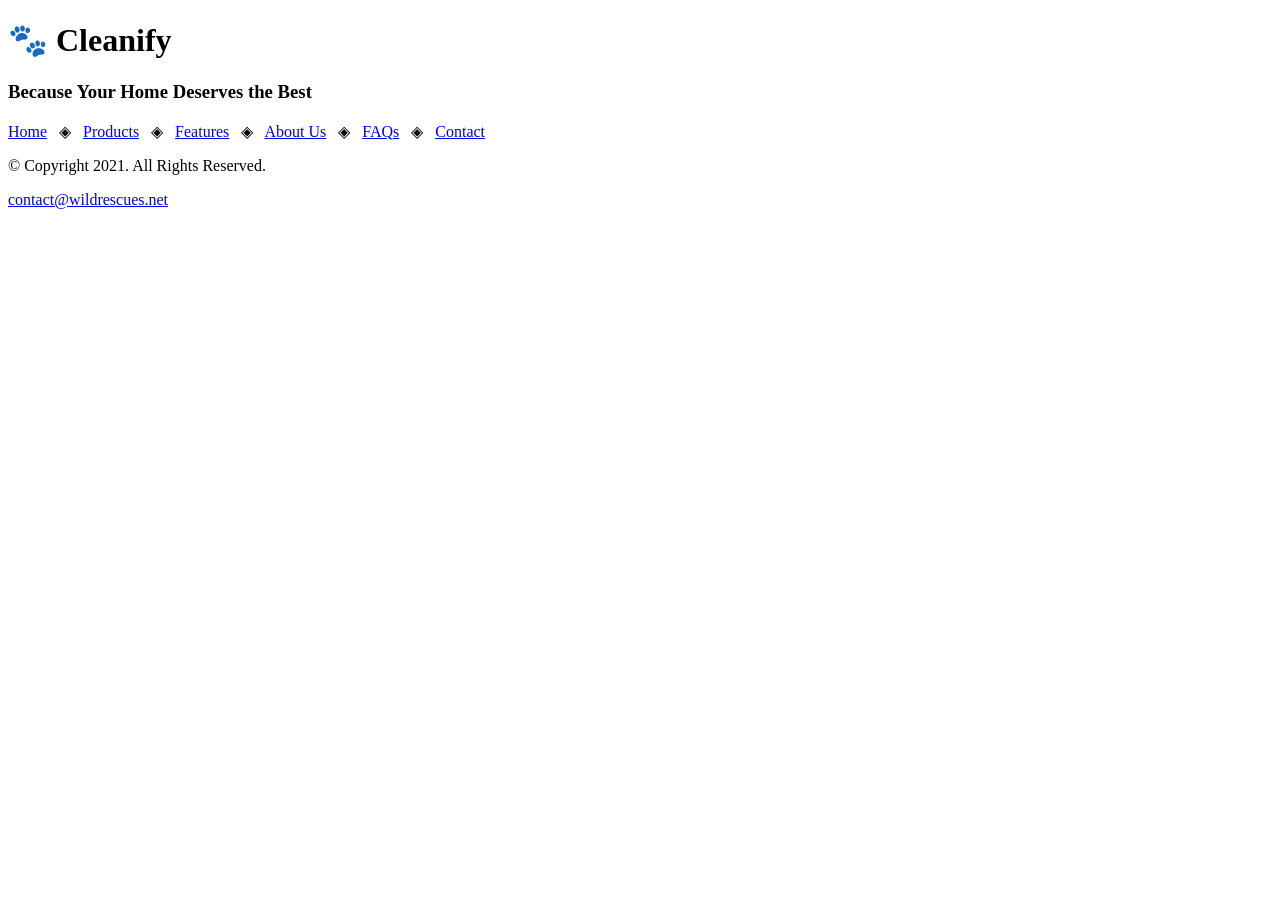
==== about.html @ 79caa927 "Created Basic Landing Pages" ====
<!DOCTYPE html>
<html lang="en">

<head>
    <meta charset="utf-8">
    <title>About Us</title>
    <!--
    Student Name: Pargat Singh
    File Name: about.html
    Date: 09/27/2024
    -->
</head>

<body>
    <header>
        <h1>&#128062; Cleanify</h1>
        <h3>Because Your Home Deserves the Best</h3>
    </header>

    <nav>
        <p>
            <a href="index.html">Home</a> &nbsp; &#9672; &nbsp;
            <a href="products.html">Products</a> &nbsp; &#9672; &nbsp;
            <a href="features.html">Features</a> &nbsp; &#9672; &nbsp;
            <a href="about.html">About Us</a> &nbsp; &#9672; &nbsp;
            <a href="faqs.html">FAQs</a> &nbsp; &#9672; &nbsp;
            <a href="contact.html">Contact</a>
        </p>
    </nav>

    <!-- Use the main area to add the main content to the webpage -->
    <main>
        <div></div>
    </main>

    <footer>
        <p>&copy; Copyright 2021. All Rights Reserved.</p>
        <p>
            <a href="mailto:contact@wildrescues.net">contact@wildrescues.net</a>
        </p>
    </footer>
</body>

</html>
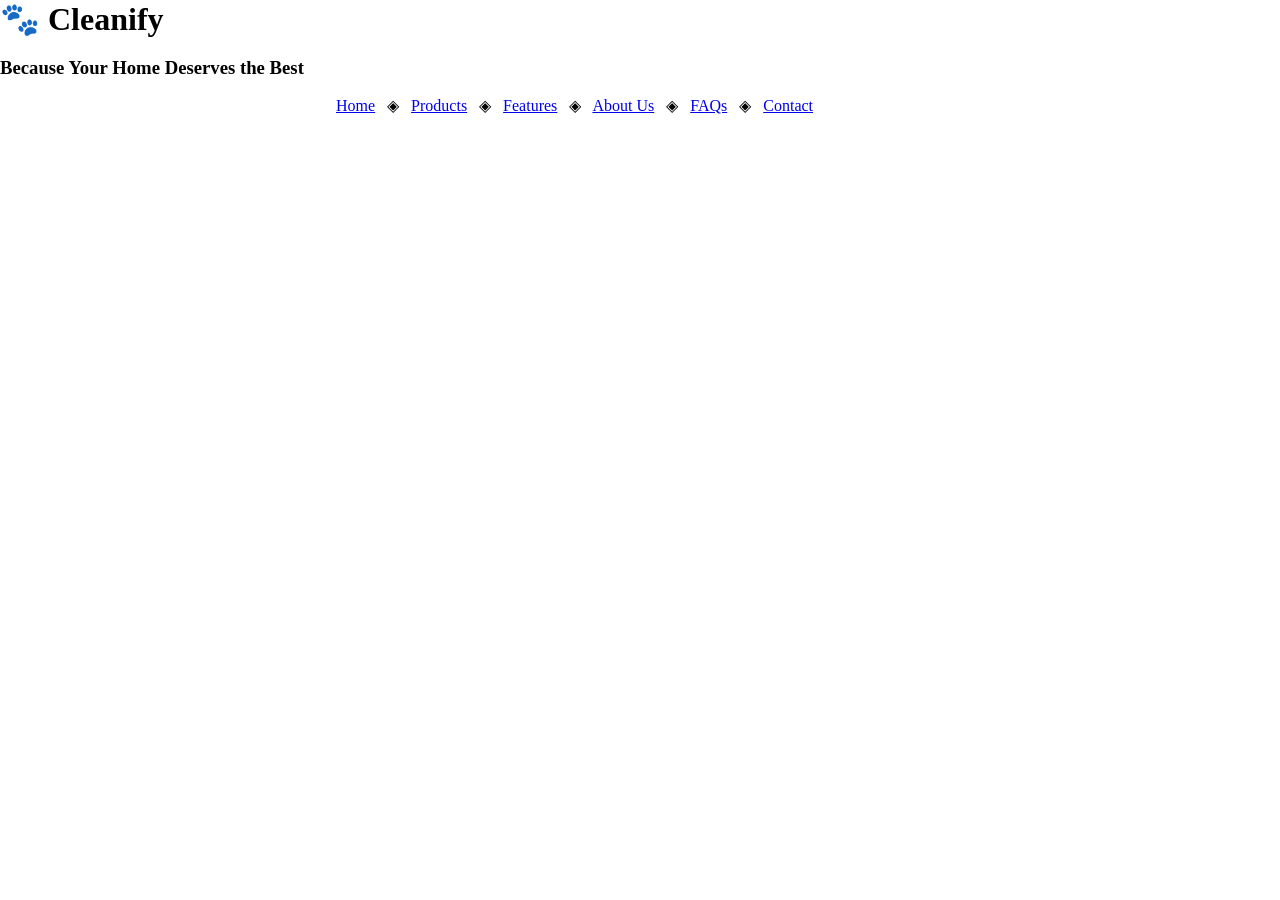
==== commit aa8c62a4: "week 5 update v2" ====
--- a/about.html
+++ b/about.html
@@ -4,6 +4,7 @@
 <head>
     <meta charset="utf-8">
     <title>About Us</title>
+    <link rel="stylesheet" href="css/style.css">
     <!--
     Student Name: Pargat Singh
     File Name: about.html
@@ -33,11 +34,10 @@
         <div></div>
     </main>
 
+    <!-- Use the footer area to add webpage footer content -->
     <footer>
         <p>&copy; Copyright 2021. All Rights Reserved.</p>
-        <p>
-            <a href="mailto:contact@wildrescues.net">contact@wildrescues.net</a>
-        </p>
+        <p><a href="mailto:forwardfitness@club.net">cleanify@vacuum.net</a></p>
     </footer>
 </body>
 
--- a/css/style.css
+++ b/css/style.css
@@ -0,0 +1,114 @@
+body, header, nav, main, footer, h1, div, img {
+    margin: 0;
+    padding: 0;
+    border: 0;
+}
+
+body {
+    background-color: #ffffff;
+}
+
+header {
+    float: left;
+    width: 25%;
+}
+
+nav {
+    float: right;
+    margin: 5em 3em 0 0;
+    width: 70%;
+}
+
+main {
+    clear: both;
+    background-color: #fff;
+    padding: 2%;
+    font-size: 1.25em;
+}
+
+nav ul {
+    list-style-type: none;
+    margin: 0;
+    text-align: right;
+}
+
+/* This css makes navigation bar list items bold and increases text size */
+nav li {
+    display: inline-block;
+    font-size: 1.75em;
+    font-family: Verdana, Arial, sans-serif;
+    font-weight: bold;
+}
+
+nav li a {
+    display: block;
+    color: #000000;
+    text-align: center;
+    padding: 0.5em 1em;
+    text-decoration: none;
+}
+
+img {
+    max-width: 100%;
+    display: block;
+}
+
+footer p {
+    font: 0.75em;
+    text-align: center;
+    color: #fff;
+    padding: 0 1em;
+}
+
+footer p a {
+    color: #fff;
+    text-decoration: none;
+}
+
+#weights,#cardio, #training {
+    width: 29%;
+    float: left;
+    margin: 0.2%;
+}
+
+#exercises {
+    clear: left;
+    border-top: 1px solid #000;
+    border-bottom: 1px solid #000;
+    background-color: #f2f2f2;
+    padding: 1% 2%;
+}
+
+#exercises dt {
+    font-weight: bold;
+}
+
+#exercises dd {
+    padding: 0.5% 1% 2% 0;
+}
+
+#contact {
+    text-align: center;
+}
+
+#contact a  {
+    color: #666600;
+    text-decoration: none;
+}
+
+.action {
+    font-size: 1.35em;
+    color:#666600;
+    font-weight: bold;
+}
+
+.external-link {
+    color: #666600;
+    font-weight: bold;
+    text-decoration: none;
+}
+
+.map {
+    border: 8px solid #000 !important;
+}
+
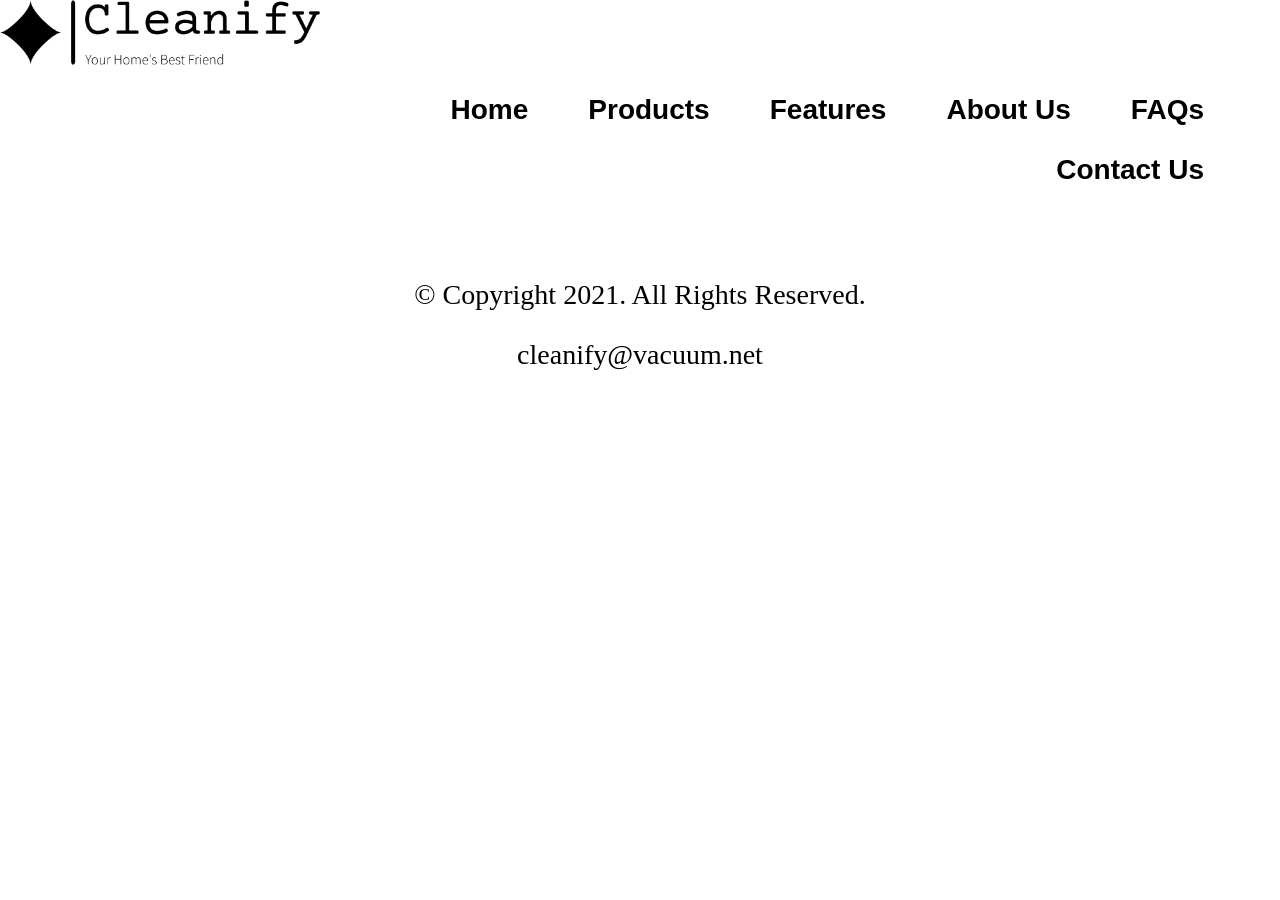
==== commit 6b9d4571: "Week 5 update v3" ====
--- a/about.html
+++ b/about.html
@@ -13,20 +13,21 @@
 </head>
 
 <body>
+    <!-- Use the header area for the website name or logo -->
     <header>
-        <h1>&#128062; Cleanify</h1>
-        <h3>Because Your Home Deserves the Best</h3>
+        <a href="index.html"><img src="images/company-logo.png" alt="Cleanify logo"></a>
     </header>
 
+    <!-- Use the nav area to add hyperlinks to other pages within the website -->
     <nav>
-        <p>
-            <a href="index.html">Home</a> &nbsp; &#9672; &nbsp;
-            <a href="products.html">Products</a> &nbsp; &#9672; &nbsp;
-            <a href="features.html">Features</a> &nbsp; &#9672; &nbsp;
-            <a href="about.html">About Us</a> &nbsp; &#9672; &nbsp;
-            <a href="faqs.html">FAQs</a> &nbsp; &#9672; &nbsp;
-            <a href="contact.html">Contact</a>
-        </p>
+        <ul>
+            <li><a href="index.html">Home</a></li>
+            <li><a href="products.html">Products</a></li>
+            <li><a href="features.html">Features</a></li>
+            <li><a href="about.html">About Us</a></li>
+            <li><a href="faqs.html">FAQs</a></li>
+            <li><a href="contact.html">Contact Us</a></li>
+        </ul>
     </nav>
 
     <!-- Use the main area to add the main content to the webpage -->
--- a/css/style.css
+++ b/css/style.css
@@ -54,14 +54,14 @@
 }
 
 footer p {
-    font: 0.75em;
+    font-size: 1.75em;
     text-align: center;
-    color: #fff;
+    color: #000000;
     padding: 0 1em;
 }
 
 footer p a {
-    color: #fff;
+    color: #000000;
     text-decoration: none;
 }
 
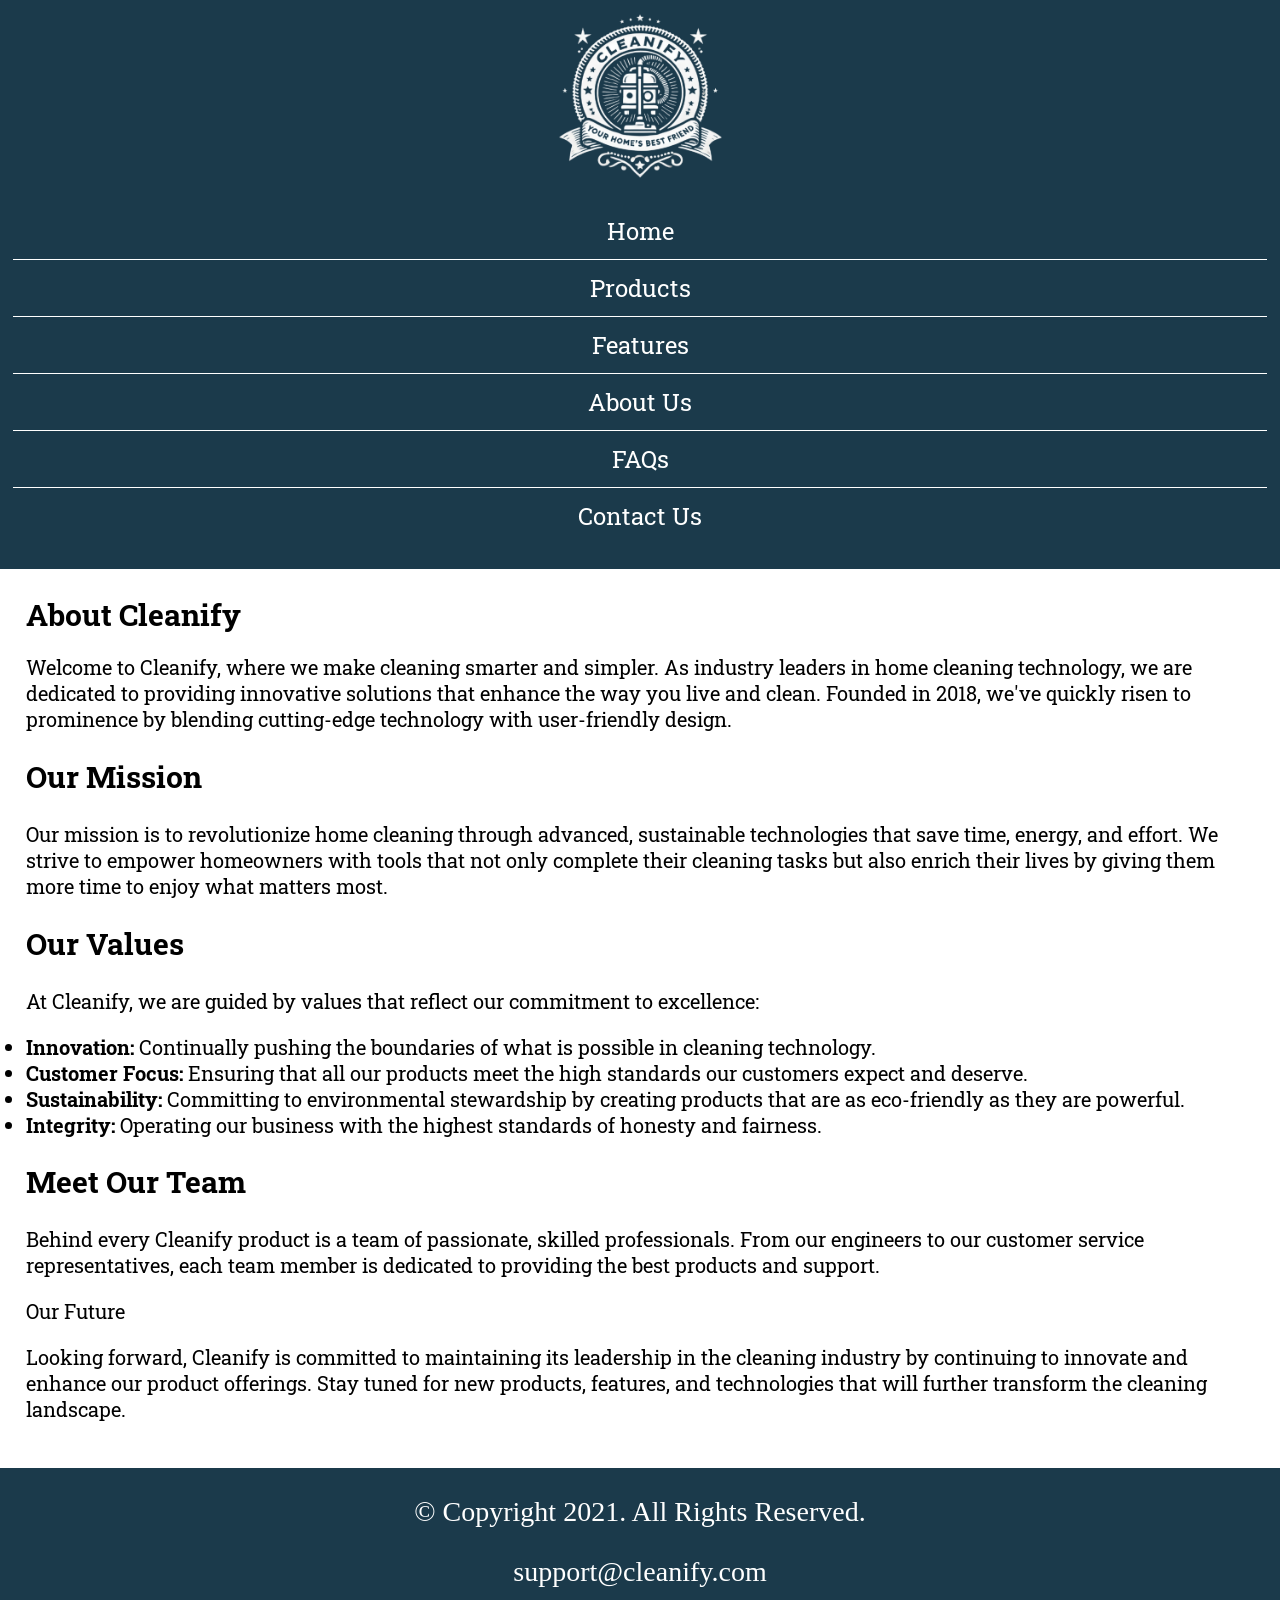
==== commit 8c43e918: "Version 1.0.0: Initial commit with basic website files for Cleanify" ====
--- a/about.html
+++ b/about.html
@@ -1,45 +1,84 @@
 <!DOCTYPE html>
+<!-- This website template was created by: Student's First Name Student's Last Name -->
 <html lang="en">
 
 <head>
-    <meta charset="utf-8">
-    <title>About Us</title>
-    <link rel="stylesheet" href="css/style.css">
-    <!--
-    Student Name: Pargat Singh
-    File Name: about.html
-    Date: 09/27/2024
-    -->
+	<title>Forward Fitness Club</title>
+	<meta charset="utf-8">
+	<meta name="viewport" content="width=device-width, initialscale=1">
+	<link rel="stylesheet" href="css/styles.css">
+	<link href="https://fonts.googleapis.com/css2?family=Francois+One&family=Roboto+Slab:wght@100..900&display=swap"
+		rel="stylesheet">
 </head>
 
 <body>
-    <!-- Use the header area for the website name or logo -->
-    <header>
-        <a href="index.html"><img src="images/company-logo.png" alt="Cleanify logo"></a>
-    </header>
 
-    <!-- Use the nav area to add hyperlinks to other pages within the website -->
-    <nav>
-        <ul>
-            <li><a href="index.html">Home</a></li>
-            <li><a href="products.html">Products</a></li>
-            <li><a href="features.html">Features</a></li>
-            <li><a href="about.html">About Us</a></li>
-            <li><a href="faqs.html">FAQs</a></li>
-            <li><a href="contact.html">Contact Us</a></li>
-        </ul>
-    </nav>
+	<div id="container">
 
-    <!-- Use the main area to add the main content to the webpage -->
-    <main>
-        <div></div>
-    </main>
+		<!-- Use the header area for the website name or logo -->
+		<header>
+			<a href="index.html"><img src="images/cleanify-logo.png" alt="Cleanify Company Logo"></a>
+		</header>
 
-    <!-- Use the footer area to add webpage footer content -->
-    <footer>
-        <p>&copy; Copyright 2021. All Rights Reserved.</p>
-        <p><a href="mailto:forwardfitness@club.net">cleanify@vacuum.net</a></p>
-    </footer>
+		<!-- Use the nav area to add hyperlinks to other pages within the website -->
+		<nav>
+			<ul>
+				<li><a href="index.html">Home</a></li>
+				<li><a href="products.html">Products</a></li>
+				<li><a href="features.html">Features</a></li>
+				<li><a href="about.html">About Us</a></li>
+				<li><a href="faqs.html">FAQs</a></li>
+				<li><a href="contact.html">Contact Us</a></li>
+			</ul>
+		</nav>
+
+		<!-- Use the main area to add the main content of the webpage -->
+		<main>
+			<section class="about-us">
+				<h1>About Cleanify</h1>
+				<p>Welcome to Cleanify, where we make cleaning smarter and simpler. As industry leaders in home cleaning
+					technology, we are dedicated to providing innovative solutions that enhance the way you live and
+					clean. Founded in 2018, we've quickly risen to prominence by blending cutting-edge technology with
+					user-friendly design.</p>
+
+				<h2>Our Mission</h2>
+				<p>Our mission is to revolutionize home cleaning through advanced, sustainable technologies that save
+					time, energy, and effort. We strive to empower homeowners with tools that not only complete their
+					cleaning tasks but also enrich their lives by giving them more time to enjoy what matters most.</p>
+
+				<h2>Our Values</h2>
+				<p>At Cleanify, we are guided by values that reflect our commitment to excellence:</p>
+				<ul>
+					<li><strong>Innovation:</strong> Continually pushing the boundaries of what is possible in cleaning
+						technology.</li>
+					<li><strong>Customer Focus:</strong> Ensuring that all our products meet the high standards our
+						customers expect and deserve.</li>
+					<li><strong>Sustainability:</strong> Committing to environmental stewardship by creating products
+						that are as eco-friendly as they are powerful.</li>
+					<li><strong>Integrity:</strong> Operating our business with the highest standards of honesty and
+						fairness.</li>
+				</ul>
+
+				<h2>Meet Our Team</h2>
+				<p>Behind every Cleanify product is a team of passionate, skilled professionals. From our engineers to
+					our customer service representatives, each team member is dedicated to providing the best products
+					and support.</p
+
+				<h2>Our Future</h2>
+				<p>Looking forward, Cleanify is committed to maintaining its leadership in the cleaning industry by
+					continuing to innovate and enhance our product offerings. Stay tuned for new products, features, and
+					technologies that will further transform the cleaning landscape.</p>
+			</section>
+		</main>
+
+		<!-- Use the footer area to add webpage footer content -->
+		<footer>
+			<p>&copy; Copyright 2021. All Rights Reserved.</p>
+			<p><a href="mailto:support@cleanify.com">support@cleanify.com</a></p>
+		</footer>
+
+	</div>
+
 </body>
 
 </html>
--- a/css/styles.css
+++ b/css/styles.css
@@ -0,0 +1,148 @@
+/*
+Author:
+Date:
+File Name: styles.css
+*/
+
+/* CSS Reset */
+body,
+header,
+nav,
+main,
+footer,
+h1,
+div,
+img,
+ul {
+    margin: 0;
+    padding: 0;
+    border: 0;
+}
+
+/* Style rules for body and images */
+body {
+    background-color: #1B3A4B;
+}
+
+img {
+    max-width: 100%;
+    display: block;
+}
+
+/* Style rule for header */
+header {
+    position: -webkit-sticky;
+    position: sticky;
+    top: 0;
+    background-color: #1B3A4B;
+    height: 190px;
+}
+
+header img {
+    margin: 0 auto;
+    height: 190px;
+}
+
+/* Style rules for navigation area */
+nav {
+    padding: 1%;
+    margin-bottom: 1%;
+}
+
+nav ul {
+    list-style-type: none;
+    text-align: center;
+}
+
+nav li {
+    font-size: 1.5em;
+    font-family: 'Roboto Slab', serif;
+    font-optical-sizing: auto;
+    border-top: 1px solid #fff;
+}
+
+nav li:first-child { 
+    border-top: none;
+}
+
+nav li a {
+    display: block;
+    color: #fff;
+    padding: 0.5em 1em;
+    text-decoration: none;
+}
+
+/* Style rules for main content */
+main {
+    clear: left;
+    background-color: #fff;
+    padding: 2%;
+    font-size: 1.25em;
+    font-family: 'Roboto Slab', serif;
+}
+
+.button{
+    color: #3A7CA5;
+}
+
+.action {
+    font-size: 1.35em;
+    color: #666600;
+    font-weight: bold;
+}
+
+#weights,
+#cardio,
+#training {
+    width: 29%;
+    float: left;
+    margin: 0 2%;
+}
+
+#exercises {
+    clear: left;
+    border-top: 1px solid #000;
+    border-bottom: 1px solid #000;
+    background-color: #f2f2f2;
+    padding: 1% 2%;
+}
+
+#exercises dt {
+    font-weight: bold;
+}
+
+#exercises dd {
+    padding: 0.5% 1% 2% 0;
+}
+
+.external-link {
+    color: #666600;
+    font-weight: bold;
+    text-decoration: none;
+}
+
+#contact {
+    text-align: center;
+}
+
+#contact a {
+    color: #666600;
+    text-decoration: none;
+}
+
+.map {
+    border: 8px solid #000;
+}
+
+/* Style rules for footer content */
+footer p {
+    font-size: 1.75em;
+    text-align: center;
+    color: #fff;
+    padding: 0 1em;
+}
+
+footer p a {
+    color: #fff;
+    text-decoration: none;
+}
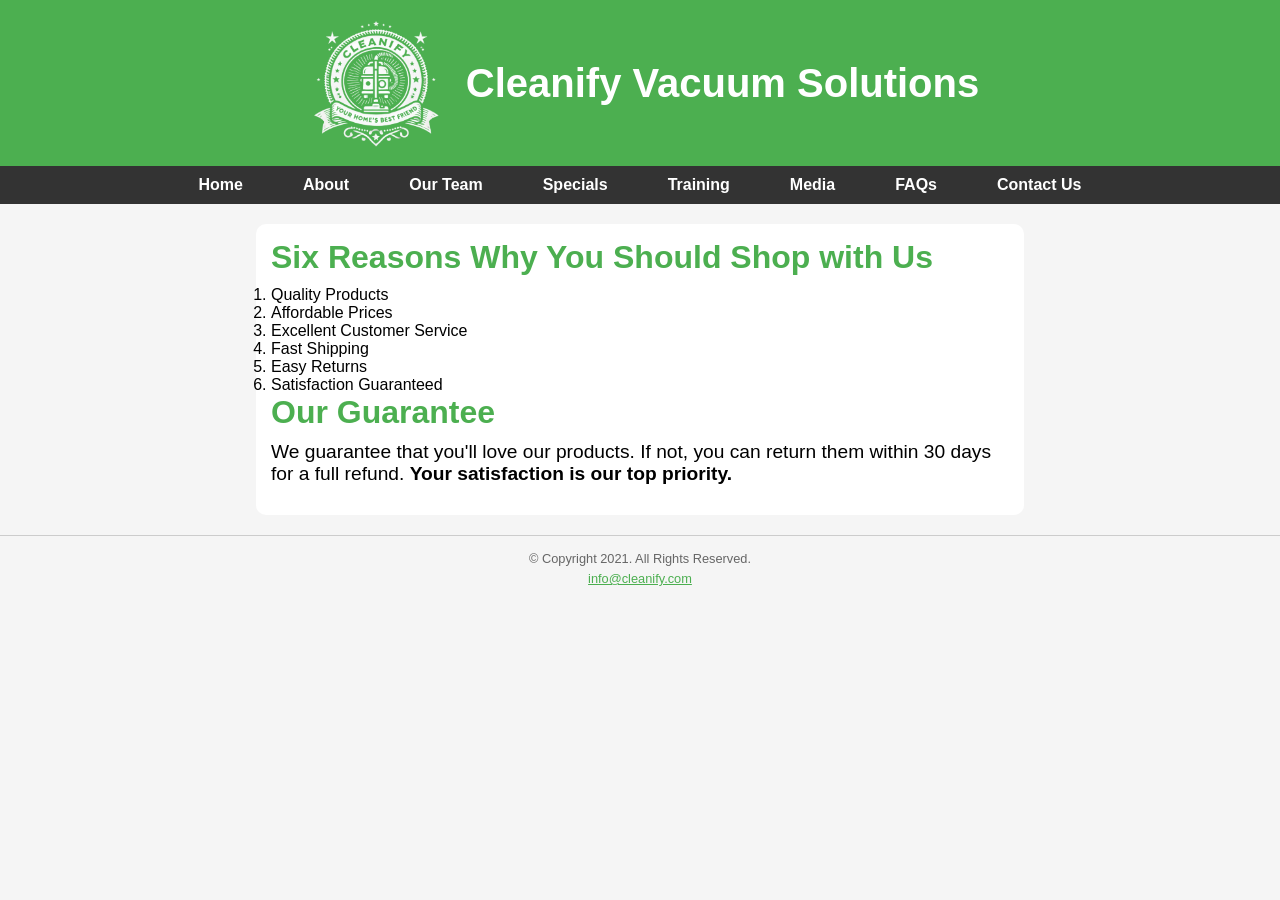
==== commit 3bdef166: "Added complete Cleanify website project - Included all HTML files: index.html, about.html, team.html" ====
--- a/about.html
+++ b/about.html
@@ -1,84 +1,74 @@
 <!DOCTYPE html>
-<!-- This website template was created by: Student's First Name Student's Last Name -->
+<!--
+    Author: Pargat Singh
+    Student Id: C0956007
+    File Name: about.html
+    Date: 19 November, 2024
+-->
 <html lang="en">
 
 <head>
-	<title>Forward Fitness Club</title>
-	<meta charset="utf-8">
-	<meta name="viewport" content="width=device-width, initialscale=1">
-	<link rel="stylesheet" href="css/styles.css">
-	<link href="https://fonts.googleapis.com/css2?family=Francois+One&family=Roboto+Slab:wght@100..900&display=swap"
-		rel="stylesheet">
+    <meta charset="UTF-8">
+    <title>Cleanify - About Us</title>
+    <meta name="viewport" content="width=device-width, initial-scale=1.0">
+    <link rel="stylesheet" href="css/styles.css">
+    <link rel="stylesheet" href="css/about.css">
 </head>
 
 <body>
+    <header>
+        <img src="images/logo.png" alt="Cleanify Logo" class="logo">
+        <h1>Cleanify Vacuum Solutions</h1>
+    </header>
 
-	<div id="container">
+    <nav>
+        <ul>
+            <li><a href="index.html">Home</a></li>
+            <li><a href="about.html">About</a></li>
+            <li><a href="team.html">Our Team</a></li>
+            <li><a href="specials.html">Specials</a></li>
+            <li><a href="training.html">Training</a></li>
+            <li><a href="media.html">Media</a></li>
+            <li><a href="faqs.html">FAQs</a></li>
+            <li><a href="contact.html">Contact Us</a></li>
+        </ul>
+    </nav>
 
-		<!-- Use the header area for the website name or logo -->
-		<header>
-			<a href="index.html"><img src="images/cleanify-logo.png" alt="Cleanify Company Logo"></a>
-		</header>
+    <!-- Main content area -->
+    <main>
+        <div class="mobile">
+            <h2>About Cleanify</h2>
+            <p>Cleanify is dedicated to providing top-notch vacuum cleaners to keep your home spotless.</p>
+        </div>
 
-		<!-- Use the nav area to add hyperlinks to other pages within the website -->
-		<nav>
-			<ul>
-				<li><a href="index.html">Home</a></li>
-				<li><a href="products.html">Products</a></li>
-				<li><a href="features.html">Features</a></li>
-				<li><a href="about.html">About Us</a></li>
-				<li><a href="faqs.html">FAQs</a></li>
-				<li><a href="contact.html">Contact Us</a></li>
-			</ul>
-		</nav>
+        <div class="tablet">
+            <h2>Our Story</h2>
+            <p>Founded in 2090, Cleanify has been a leader in home cleaning solutions for over a decade.</p>
+        </div>
 
-		<!-- Use the main area to add the main content of the webpage -->
-		<main>
-			<section class="about-us">
-				<h1>About Cleanify</h1>
-				<p>Welcome to Cleanify, where we make cleaning smarter and simpler. As industry leaders in home cleaning
-					technology, we are dedicated to providing innovative solutions that enhance the way you live and
-					clean. Founded in 2018, we've quickly risen to prominence by blending cutting-edge technology with
-					user-friendly design.</p>
+        <div class="desktop">
+            <h2>Six Reasons Why You Should Shop with Us</h2>
+            <ol>
+                <li>Quality Products</li>
+                <li>Affordable Prices</li>
+                <li>Excellent Customer Service</li>
+                <li>Fast Shipping</li>
+                <li>Easy Returns</li>
+                <li>Satisfaction Guaranteed</li>
+            </ol>
 
-				<h2>Our Mission</h2>
-				<p>Our mission is to revolutionize home cleaning through advanced, sustainable technologies that save
-					time, energy, and effort. We strive to empower homeowners with tools that not only complete their
-					cleaning tasks but also enrich their lives by giving them more time to enjoy what matters most.</p>
+            <h2>Our Guarantee</h2>
+            <p>We guarantee that you'll love our products. If not, you can return them within 30 days for a full refund.
+                <strong>Your satisfaction is our top priority.</strong></p>
+        </div>
+    </main>
 
-				<h2>Our Values</h2>
-				<p>At Cleanify, we are guided by values that reflect our commitment to excellence:</p>
-				<ul>
-					<li><strong>Innovation:</strong> Continually pushing the boundaries of what is possible in cleaning
-						technology.</li>
-					<li><strong>Customer Focus:</strong> Ensuring that all our products meet the high standards our
-						customers expect and deserve.</li>
-					<li><strong>Sustainability:</strong> Committing to environmental stewardship by creating products
-						that are as eco-friendly as they are powerful.</li>
-					<li><strong>Integrity:</strong> Operating our business with the highest standards of honesty and
-						fairness.</li>
-				</ul>
-
-				<h2>Meet Our Team</h2>
-				<p>Behind every Cleanify product is a team of passionate, skilled professionals. From our engineers to
-					our customer service representatives, each team member is dedicated to providing the best products
-					and support.</p
-
-				<h2>Our Future</h2>
-				<p>Looking forward, Cleanify is committed to maintaining its leadership in the cleaning industry by
-					continuing to innovate and enhance our product offerings. Stay tuned for new products, features, and
-					technologies that will further transform the cleaning landscape.</p>
-			</section>
-		</main>
-
-		<!-- Use the footer area to add webpage footer content -->
-		<footer>
-			<p>&copy; Copyright 2021. All Rights Reserved.</p>
-			<p><a href="mailto:support@cleanify.com">support@cleanify.com</a></p>
-		</footer>
-
-	</div>
-
+    <footer>
+        <p>&copy; Copyright 2021. All Rights Reserved.</p>
+        <p>
+            <a href="mailto:info@cleanify.com">info@cleanify.com</a>
+        </p>
+    </footer>
 </body>
 
 </html>
--- a/css/styles.css
+++ b/css/styles.css
@@ -1,148 +1,185 @@
 /*
-Author:
-Date:
-File Name: styles.css
+    Author: Pargat Singh
+    Date: 19 November, 2024
+    File Name: styles.css
 */
 
-/* CSS Reset */
-body,
-header,
-nav,
-main,
-footer,
-h1,
-div,
-img,
-ul {
+/* Reset default browser styles */
+* {
     margin: 0;
     padding: 0;
-    border: 0;
+    box-sizing: border-box;
 }
 
-/* Style rules for body and images */
+/* Body Styles */
 body {
-    background-color: #1B3A4B;
+    font-family: 'Roboto', sans-serif;
+    background-color: #f5f5f5;
 }
 
-img {
-    max-width: 100%;
-    display: block;
+/* Header Styles */
+header {
+    display: flex;
+    align-items: center;
+    justify-content: center;
+    background-color: #4CAF50;
+    padding: 10px 20px;
+    text-align: center;
 }
 
-/* Style rule for header */
-header {
-    position: -webkit-sticky;
-    position: sticky;
-    top: 0;
-    background-color: #1B3A4B;
-    height: 190px;
+header .logo {
+    max-width: 100px;
+    height: auto;
+    margin-right: 15px;
 }
 
-header img {
-    margin: 0 auto;
-    height: 190px;
+header h1 {
+    font-size: 1.8em;
+    color: #fff;
+    margin: 0;
 }
 
-/* Style rules for navigation area */
+.tab-desk {
+    display: none;
+}
+
+
+/* Navigation Styles */
 nav {
-    padding: 1%;
-    margin-bottom: 1%;
+    background-color: #333;
 }
 
 nav ul {
-    list-style-type: none;
-    text-align: center;
+    display: flex;
+    flex-direction: column;
+    align-items: center;
+    list-style: none;
+    padding: 0;
+    margin: 0;
 }
 
 nav li {
-    font-size: 1.5em;
-    font-family: 'Roboto Slab', serif;
-    font-optical-sizing: auto;
-    border-top: 1px solid #fff;
+    margin: 5px 0;
 }
 
-nav li:first-child { 
-    border-top: none;
-}
-
-nav li a {
-    display: block;
+nav a {
     color: #fff;
-    padding: 0.5em 1em;
+    font-weight: bold;
+    padding: 10px 15px;
     text-decoration: none;
 }
 
-/* Style rules for main content */
-main {
-    clear: left;
-    background-color: #fff;
-    padding: 2%;
-    font-size: 1.25em;
-    font-family: 'Roboto Slab', serif;
+nav a:hover {
+    background-color: #4CAF50;
+    border-radius: 5px;
 }
 
-.button{
-    color: #3A7CA5;
+/* Main Content Styles */
+main {
+    background-color: #fff;
+    padding: 15px;
+    margin: 15px;
+    border-radius: 10px;
 }
 
-.action {
-    font-size: 1.35em;
-    color: #666600;
-    font-weight: bold;
+main h2 {
+    font-size: 1.5em;
+    color: #4CAF50;
+    margin-bottom: 10px;
 }
 
-#weights,
-#cardio,
-#training {
-    width: 29%;
-    float: left;
-    margin: 0 2%;
+main p {
+    font-size: 1em;
+    margin-bottom: 15px;
 }
 
-#exercises {
-    clear: left;
-    border-top: 1px solid #000;
-    border-bottom: 1px solid #000;
-    background-color: #f2f2f2;
-    padding: 1% 2%;
+main img {
+    max-width: 100%;
+    height: auto;
+    display: block;
+    margin: 0 auto;
 }
 
-#exercises dt {
-    font-weight: bold;
+/* Footer Styles */
+footer {
+    font-size: 0.8em;
+    text-align: center;
+    color: #666;
+    margin-top: 20px;
+    padding: 10px 0;
+    border-top: 1px solid #ccc;
 }
 
-#exercises dd {
-    padding: 0.5% 1% 2% 0;
+footer a {
+    color: #4CAF50;
 }
 
-.external-link {
-    color: #666600;
-    font-weight: bold;
-    text-decoration: none;
+footer p {
+    margin: 5px 0;
 }
 
-#contact {
-    text-align: center;
+/* Responsive Styles */
+
+/* Tablet Styles */
+@media (min-width: 600px) {
+    header .logo {
+        max-width: 120px;
+    }
+
+    header h1 {
+        font-size: 2em;
+    }
+
+    nav ul {
+        flex-direction: row;
+        flex-wrap: wrap;
+        justify-content: center;
+    }
+
+    nav li {
+        margin: 10px;
+    }
+
+    main {
+        margin: 20px auto;
+        width: 80%;
+    }
+
+    main h2 {
+        font-size: 2em;
+    }
+
+    main p {
+        font-size: 1.2em;
+    }
 }
 
-#contact a {
-    color: #666600;
-    text-decoration: none;
+/* Desktop Styles */
+@media (min-width: 992px) {
+    header .logo {
+        max-width: 150px;
+    }
+    
+    header h1 {
+        font-size: 2.5em;
+    }
+
+    .tab-desk {
+        display: inline;
+    }
+
+    nav a {
+        padding: 10px 20px;
+    }
+
+    main {
+        width: 70%;
+    }
 }
 
-.map {
-    border: 8px solid #000;
-}
-
-/* Style rules for footer content */
-footer p {
-    font-size: 1.75em;
-    text-align: center;
-    color: #fff;
-    padding: 0 1em;
-}
-
-footer p a {
-    color: #fff;
-    text-decoration: none;
+/* Large Desktop Styles */
+@media (min-width: 1200px) {
+    main {
+        width: 60%;
+    }
 }
--- a/css/about.css
+++ b/css/about.css
@@ -0,0 +1,37 @@
+/*
+    Author: Pargat Singh
+    Date: 19 November, 2024
+    File Name: about.css
+*/
+
+/* Mobile Viewport */
+.mobile {
+    display: block;
+}
+
+.tablet,
+.desktop {
+    display: none;
+}
+
+/* Tablet Viewport */
+@media only screen and (min-width: 600px) {
+    .mobile {
+        display: none;
+    }
+
+    .tablet {
+        display: block;
+    }
+}
+
+/* Desktop Viewport */
+@media only screen and (min-width: 992px) {
+    .tablet {
+        display: none;
+    }
+
+    .desktop {
+        display: block;
+    }
+}
